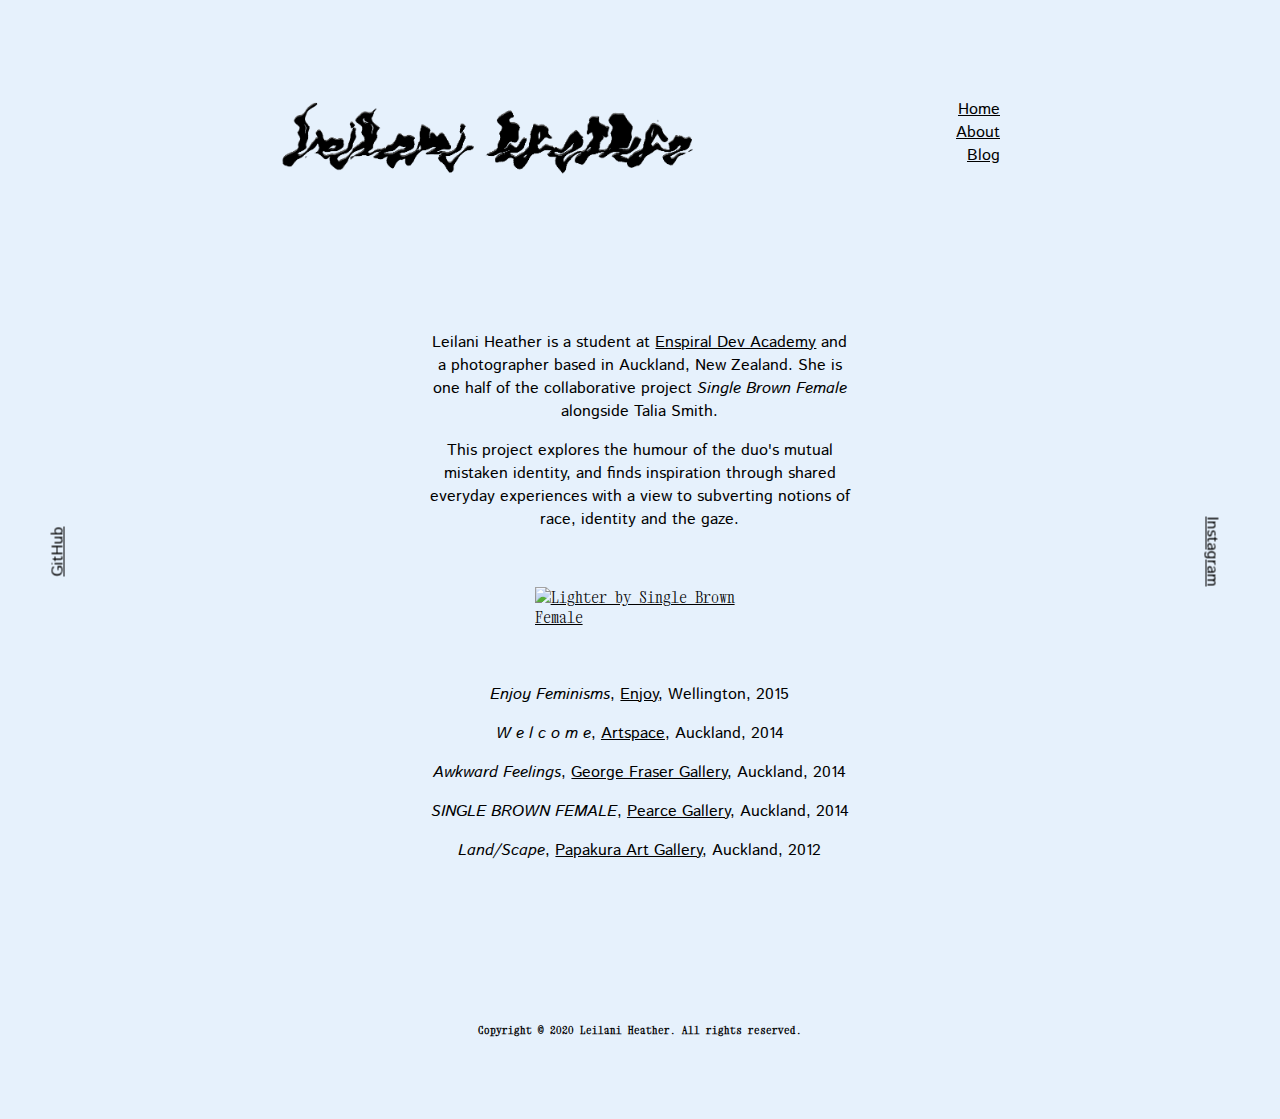
==== about.html @ 21ab0b56 "Make blog" ====
<!-- This is my portfolio and blog site -->
<!DOCTYPE HTML>
<html lang = "en">
<html>
    <head>
      <meta charset = "UTF-8" />

<!-- This is my CSS and Google Fonts information -->

      <link rel="stylesheet" href="styles/main.css">
      <link rel="preconnect" href="https://fonts.gstatic.com">
      <link href="https://fonts.googleapis.com/css2?family=Xanh+Mono&display=swap" rel="stylesheet">
      <link rel="preconnect" href="https://fonts.gstatic.com">
      <link href="https://fonts.googleapis.com/css2?family=Istok+Web&display=swap" rel="stylesheet">
      <title>Leilani Heather | About</title>
  </head>

<!-- This is the top navigation of my site -->

  <body>
    <div class="grid">
      <div class="row">
        <div class="col-6"><a href="index.html"><img class="logo" src="assets/logo-blk.png" alt="Logo"></a></div>
          <div class="col-6">
          <ul class="nav-menu">
              <li><a href="index.html">Home</a></li>
              <li><a href="about.html">About</a></li>
              <li><a href="blog.html">Blog</a></li>
            </ul>
        </div>
      </div>
  </div>

 <!-- This is the side bar of my about page -->

<div id="contents">
  <div id="sidebar1">
    <div class="col-1">
      <a href="https://github.com/leilani-heather"><span>GitHub</span></a>
  </div>
 </div>

 <div id="sidebar2">
  <div class="col-1">
    <a href="http://instagram.com/ioanaleilani">
      <span>Instagram</span></a>
  </div>
</div>

<!-- This is the main contents of my about page -->
<div class="row">

  <div class="col-4"></div>
    <div class="col-4">
      <br><br>
      <br><br>
      <p>Leilani Heather is a student at <a href="https://devacademy.co.nz/">Enspiral Dev Academy</a> and a photographer based in Auckland, New Zealand. She is one half of the collaborative project <em>Single Brown Female</em> alongside Talia Smith.</p>
      <p>This project explores the humour of the duo's mutual mistaken identity, and finds inspiration through shared everyday experiences with a view to subverting notions of race, identity and the gaze.</p>
      <br><br>
      <a href="https://www.instagram.com/singlebrownfemale/"><img class="bg" src="assets/SBF.gif" alt="Lighter by Single Brown Female"></a>
      <br><br>
      <p><em>Enjoy Feminisms</em>, <a href="http://enjoy.org.nz/enjoy-feminisms">Enjoy</a>, Wellington, 2015</p>
      <p><em>W e l c o m e</em>, <a href="https://artspace-aotearoa.nz/reading-room/in-response-to-the-exhibition-w-e-l-c-o-m-e-curated-by-ahilapalapa-rands-at-artspace-septemberoctober-2014">Artspace</a>, Auckland, 2014</p>
      <p><em>Awkward Feelings</em>, <a href="http://artsdiary.co.nz/bt53/1447/11.html">George Fraser Gallery</a>, Auckland, 2014</p>
      <p><em>SINGLE BROWN FEMALE</em>, <a href="https://www.whitecliffe.ca/pearce/">Pearce Gallery</a>, Auckland, 2014</p>
      <p><em>Land/Scape</em>, <a href="https://www.aucklandartgallery.com/page/papakura-art-gallery?q=%2Fpage%2Fpapakura-art-gallery">Papakura Art Gallery</a>, Auckland, 2012</p>
    </div>
  <div class="col-4"></div>
</div>
      
 <!-- This is the footer of my about page -->      

 <div class="row">
    <div class="col-12"><h6 class="footer">Copyright © 2020 Leilani Heather. All rights reserved.</h6>
    </div>
  </div>

<!-- This is the end of my about page -->  
  
  </body>
</html>
---- styles/main.css ----
/* Main styling */
* {
  -webkit-box-sizing: border-box;
  -moz-box-sizing: border-box;
  -ms-box-sizing: border-box;
  box-sizing: border-box;
  cursor: crosshair;
}

html {
  font-family: 'Xanh Mono', monospace;
  font-size: 16px;
  color: #000000;
  background-color: #e6f1fc;
  }

h1, h2, h3, h4, h5, h6 {
  font-family: 'Xanh Mono', monospace;
  color: #000000;
  }

p, span, button {
  font-family: 'Istok Web', sans-serif;
  color: #000000;
  text-align: center;
  display: block;
  margin-left: auto;
  margin-right: auto;
}

ul li {
  list-style-type: none;
  font-family: 'Istok Web', sans-serif;
  text-decoration: underline;
  color: #000000;
  text-align: right;
}

/* links */

a:link {
  text-decoration: underline;
  color: #000000;
}

a:hover {
  text-decoration: underline;
  color: #000000;
}

a:active {
  text-decoration: underline;
  color: #000000;
}

a:visited {
  text-decoration: underline;
  color: #000000;
}


/* Blog Index Page Styling */

p.blog-index-preview-text {
  display: block;
  margin-left: auto;
  margin-right: auto;
  padding-left: 20%;
  padding-right: 20%;
}

h2.blog-index-title {
  text-align: center;
}

h5.blog-index-category {
  text-align: center;
  
}

h5.blog-index-readmore {
  text-align: center;
}

/* Gif Styling */

#moving-image {
  max-width: 50%;
  margin-top: 10%;
  margin-left: auto;
  margin-right: auto;
  margin-bottom: 0%;
  text-align: center;
}

/* Master Image Styling */

img.blog-index-img-1 {
  max-width: 60%;
  display: block;
  margin-top: 20%;
  margin-left: auto;
  margin-right: auto;
  margin-bottom: 10%;
}

img.blog-index-img-2 {
  max-width: 60%;
  display: block;
  margin-top: 60%;
  margin-left: auto;
  margin-right: auto;
  margin-bottom: 10%;
  }

img.blog-index-img-3 {
  max-width: 60%;
  display: block;
  margin-top: 0%;
  margin-left: auto;
  margin-right: auto;
  margin-bottom: 10%;
    }

img.blog-index-img-4 {
    max-width: 60%;
    display: block;
    margin-top: 40%;
    margin-left: auto;
    margin-right: auto;
    margin-bottom: 10%;
      }

/* Blog Entry Page Styling */

p.blog-post-preview-text {

  text-align: center;
  display: block;
  margin-top: 0%;
  margin-left: 0%;
  margin-right: 30%;
}

p.blog-post-text {

  display: block;
  text-align: center;
  margin-top: 5%;
  margin-left: 0%;
  margin-right: 30%;
} 

p.blog-post-text {

  display: block;
  text-align: center;
  margin-top: 5%;
  margin-left: 0%;
  margin-right: 30%;
} 

p.strong-text {
  font-weight: bold;
  display: block;
  text-align: center;
  margin-top: 5%;
  margin-left: 0%;
  margin-right: 30%;
} 

h2.blog-post-title {
  
  display: block;
  text-align: center;
  margin-top: 0%;
  margin-left: 0%;
  margin-right: 30%;
}


h5.blog-post-category {
  
  display: block;
  text-align: center;
  margin-top: 10%;
  margin-left: 0%;
  margin-right: 30%;
}

h5.blog-post-readmore {

  display: block;
  text-align: center;
  margin-top: 10%;
  margin-left: 0%;
  margin-right: 30%;
}

/* Index Home Page Styling*/

img.bg {
  background-image: url("assets/jantar-mantar-jaipur.jpg");
  max-width: 50%;
  display: block;
  margin-top: 0%;
  margin-left: auto;
  margin-right: auto;
  margin-bottom: 0%;
}

/* Column Styling */

.grid {
  margin: 0 auto;
  max-width: 1200px;
  width: 100%;
}

.row {
  width: 100%;
  margin-bottom: 20px;
  display: flex;
}

.col-1 {
  width: 8.33%;
}

.col-2 {
  width: 16.66%;
}

.col-3 {
  width: 25%;
}

.col-4 {
  width: 33.33%;
}

.col-5 {
  width: 41.66%;
}

.col-6 {
  width: 50%;
}

.col-7 {
  width: 58.33%;
}

.col-8 {
  width: 66.66%;
}

.col-9 {
  width: 75%;
}

.col-10 {
  width: 83.33%;
}

.col-11 {
  width: 91.66%;
}

.col-12 {
  width: 100%;
}

/* Top Navigation Styling */

.logo {
  max-width: 70%;
  margin-left: 40%;
  margin-top: 15%;
}

.nav-menu {
  float: right;
  text-align: right;
  margin-right: 40%;
  margin-top: 15%;
}

/* Footer Navigation Styling */

h6.footer {
  text-align: center;
  margin-top: 10%;
  margin-bottom: 5%;
}

/* Double Sidebar Navigation Styling */
/* Unsure what to put into these? */

 #contents {
  }

  #mainContents {
  }

#sidebar1 {
float: left;
position: -webkit-sticky;
position: sticky;
top: 60%;
transform: rotate(270deg);
margin-left: 2%;
margin-right: auto;
}

#sidebar2 {
  float: right;
  position: -webkit-sticky;
  position: sticky;
  top: 60%;
  transform: rotate(90deg);
  margin-left: auto;
  margin-right: 2%;
}

/* Youtube Videos */

.youtube-video {
  display: block;
  margin-left: auto;
  margin-right: auto;

}
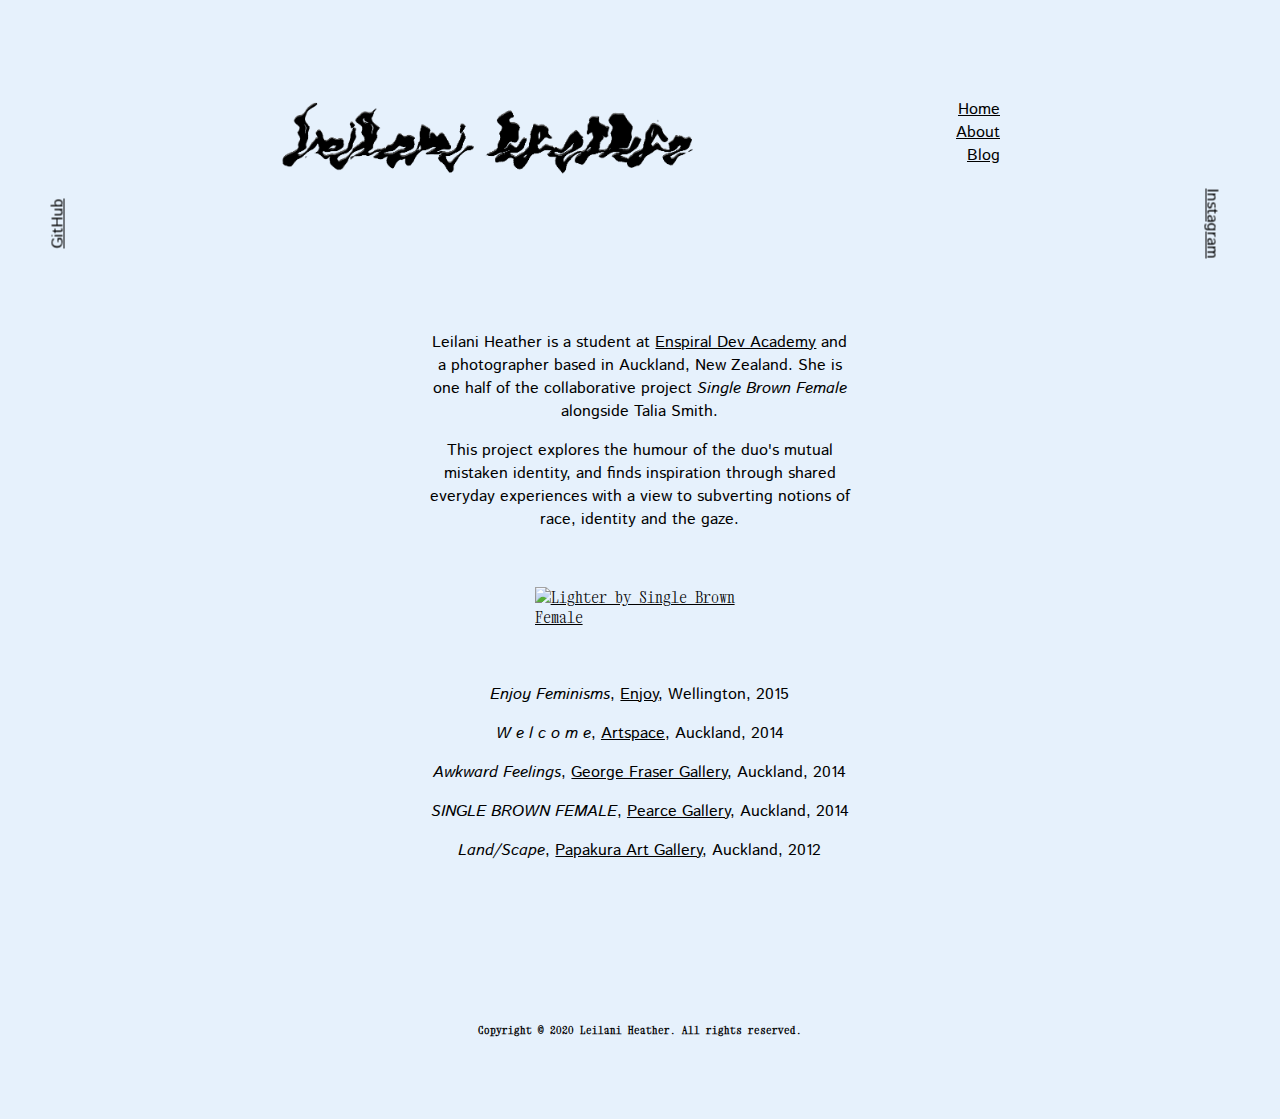
==== commit fc61a8b1: "Update code readability" ====
--- a/about.html
+++ b/about.html
@@ -2,80 +2,102 @@
 <!DOCTYPE HTML>
 <html lang = "en">
 <html>
-    <head>
-      <meta charset = "UTF-8" />
+<head>
+  <meta charset = "UTF-8" />
 
 <!-- This is my CSS and Google Fonts information -->
 
-      <link rel="stylesheet" href="styles/main.css">
-      <link rel="preconnect" href="https://fonts.gstatic.com">
-      <link href="https://fonts.googleapis.com/css2?family=Xanh+Mono&display=swap" rel="stylesheet">
-      <link rel="preconnect" href="https://fonts.gstatic.com">
-      <link href="https://fonts.googleapis.com/css2?family=Istok+Web&display=swap" rel="stylesheet">
-      <title>Leilani Heather | About</title>
-  </head>
+  <link rel="stylesheet" href="styles/main.css">
+  <link rel="preconnect" href="https://fonts.gstatic.com">
+  <link href="https://fonts.googleapis.com/css2?family=Xanh+Mono&display=swap" rel="stylesheet">
+  <link rel="preconnect" href="https://fonts.gstatic.com">
+  <link href="https://fonts.googleapis.com/css2?family=Istok+Web&display=swap" rel="stylesheet">
+  <title>Leilani Heather | About</title>
+</head>
 
 <!-- This is the top navigation of my site -->
 
-  <body>
-    <div class="grid">
-      <div class="row">
-        <div class="col-6"><a href="index.html"><img class="logo" src="assets/logo-blk.png" alt="Logo"></a></div>
-          <div class="col-6">
-          <ul class="nav-menu">
-              <li><a href="index.html">Home</a></li>
-              <li><a href="about.html">About</a></li>
-              <li><a href="blog.html">Blog</a></li>
-            </ul>
-        </div>
+<body>
+  <div class="grid">
+    <div class="row">
+      <div class="col-6"><a href="index.html"><img class="logo" src="assets/logo-blk.png" alt="Logo"></a></div>
+      
+      <div class="col-6">
+        <ul class="nav-menu">
+          <li><a href="index.html">Home</a></li>
+          <li><a href="about.html">About</a></li>
+          <li><a href="blog.html">Blog</a></li>
+        </ul>
       </div>
+    </div>
   </div>
 
- <!-- This is the side bar of my about page -->
+<!-- This is the side bar of my about page -->
 
-<div id="contents">
-  <div id="sidebar1">
-    <div class="col-1">
-      <a href="https://github.com/leilani-heather"><span>GitHub</span></a>
+  <div id="contents">
+    <div id="sidebar1">
+      <div class="col-1">
+        <a href="https://github.com/leilani-heather"><span>GitHub</span></a>
+      </div>
+    </div>
+
+    <div id="sidebar2">
+      <div class="col-1">
+        <a href="http://instagram.com/ioanaleilani"><span>Instagram</span></a>
+      </div>
+    </div>
   </div>
- </div>
-
- <div id="sidebar2">
-  <div class="col-1">
-    <a href="http://instagram.com/ioanaleilani">
-      <span>Instagram</span></a>
-  </div>
-</div>
 
 <!-- This is the main contents of my about page -->
-<div class="row">
+  
+  <div class="row">
+    <div class="col-4">
+    </div>
+    <div class="col-4">
+      <br><br><br><br>
+      <p>
+        Leilani Heather is a student at <a href="https://devacademy.co.nz/">Enspiral Dev Academy</a> and a photographer based in Auckland, New Zealand.
+        She is one half of the collaborative project <em>Single Brown Female</em> alongside Talia Smith.
+      </p>
+      <p>
+        This project explores the humour of the duo's mutual mistaken identity, and finds inspiration through shared everyday experiences with a view to
+        subverting notions of race, identity and the gaze.
+      </p>
 
-  <div class="col-4"></div>
-    <div class="col-4">
-      <br><br>
-      <br><br>
-      <p>Leilani Heather is a student at <a href="https://devacademy.co.nz/">Enspiral Dev Academy</a> and a photographer based in Auckland, New Zealand. She is one half of the collaborative project <em>Single Brown Female</em> alongside Talia Smith.</p>
-      <p>This project explores the humour of the duo's mutual mistaken identity, and finds inspiration through shared everyday experiences with a view to subverting notions of race, identity and the gaze.</p>
       <br><br>
       <a href="https://www.instagram.com/singlebrownfemale/"><img class="bg" src="assets/SBF.gif" alt="Lighter by Single Brown Female"></a>
       <br><br>
-      <p><em>Enjoy Feminisms</em>, <a href="http://enjoy.org.nz/enjoy-feminisms">Enjoy</a>, Wellington, 2015</p>
-      <p><em>W e l c o m e</em>, <a href="https://artspace-aotearoa.nz/reading-room/in-response-to-the-exhibition-w-e-l-c-o-m-e-curated-by-ahilapalapa-rands-at-artspace-septemberoctober-2014">Artspace</a>, Auckland, 2014</p>
-      <p><em>Awkward Feelings</em>, <a href="http://artsdiary.co.nz/bt53/1447/11.html">George Fraser Gallery</a>, Auckland, 2014</p>
-      <p><em>SINGLE BROWN FEMALE</em>, <a href="https://www.whitecliffe.ca/pearce/">Pearce Gallery</a>, Auckland, 2014</p>
-      <p><em>Land/Scape</em>, <a href="https://www.aucklandartgallery.com/page/papakura-art-gallery?q=%2Fpage%2Fpapakura-art-gallery">Papakura Art Gallery</a>, Auckland, 2012</p>
+
+      <p>
+        <em>Enjoy Feminisms</em>, <a href="http://enjoy.org.nz/enjoy-feminisms">Enjoy</a>, Wellington, 2015
+      </p>
+      <p>
+        <em>W e l c o m e</em>, <a href="https://artspace-aotearoa.nz/reading-room/in-response-to-the-exhibition-w-e-l-c-o-m-e-curated-by-ahilapalapa-rands-at-artspace-septemberoctober-2014">Artspace</a>, Auckland, 2014
+      </p>
+      <p>
+        <em>Awkward Feelings</em>, <a href="http://artsdiary.co.nz/bt53/1447/11.html">George Fraser Gallery</a>, Auckland, 2014
+      </p>
+      <p>
+        <em>SINGLE BROWN FEMALE</em>, <a href="https://www.whitecliffe.ca/pearce/">Pearce Gallery</a>, Auckland, 2014
+      </p>
+      <p>
+        <em>Land/Scape</em>, <a href="https://www.aucklandartgallery.com/page/papakura-art-gallery?q=%2Fpage%2Fpapakura-art-gallery">Papakura Art Gallery</a>, Auckland, 2012
+      </p>
+
     </div>
-  <div class="col-4"></div>
-</div>
+    <div class="col-4">
+    </div>
+  </div>
       
  <!-- This is the footer of my about page -->      
 
- <div class="row">
-    <div class="col-12"><h6 class="footer">Copyright © 2020 Leilani Heather. All rights reserved.</h6>
+  <div class="row">
+    <div class="col-12">
+      <h6 class="footer">Copyright © 2020 Leilani Heather. All rights reserved.</h6>
     </div>
   </div>
 
 <!-- This is the end of my about page -->  
   
-  </body>
+</body>
 </html>--- a/styles/main.css
+++ b/styles/main.css
@@ -131,6 +131,10 @@
     margin-bottom: 10%;
       }
 
+img.blog-body-img {
+  max-width: 40%;
+}
+
 /* Blog Entry Page Styling */
 
 p.blog-post-preview-text {
@@ -330,4 +334,22 @@
   margin-left: auto;
   margin-right: auto;
 
+}
+
+/* Blog Dropdown Menu */
+
+.blog-index-dropdown {
+  overflow: hidden;
+}
+
+/* Dropdown button */
+.dropdown .dropdown-button {
+  font-size: 16px;
+  border: none;
+  outline: none;
+  color: white;
+  padding: 14px 16px;
+  background-color: inherit;
+  font-family: inherit; /* Important for vertical align on mobile phones */
+  margin: 0; /* Important for vertical align on mobile phones */
 }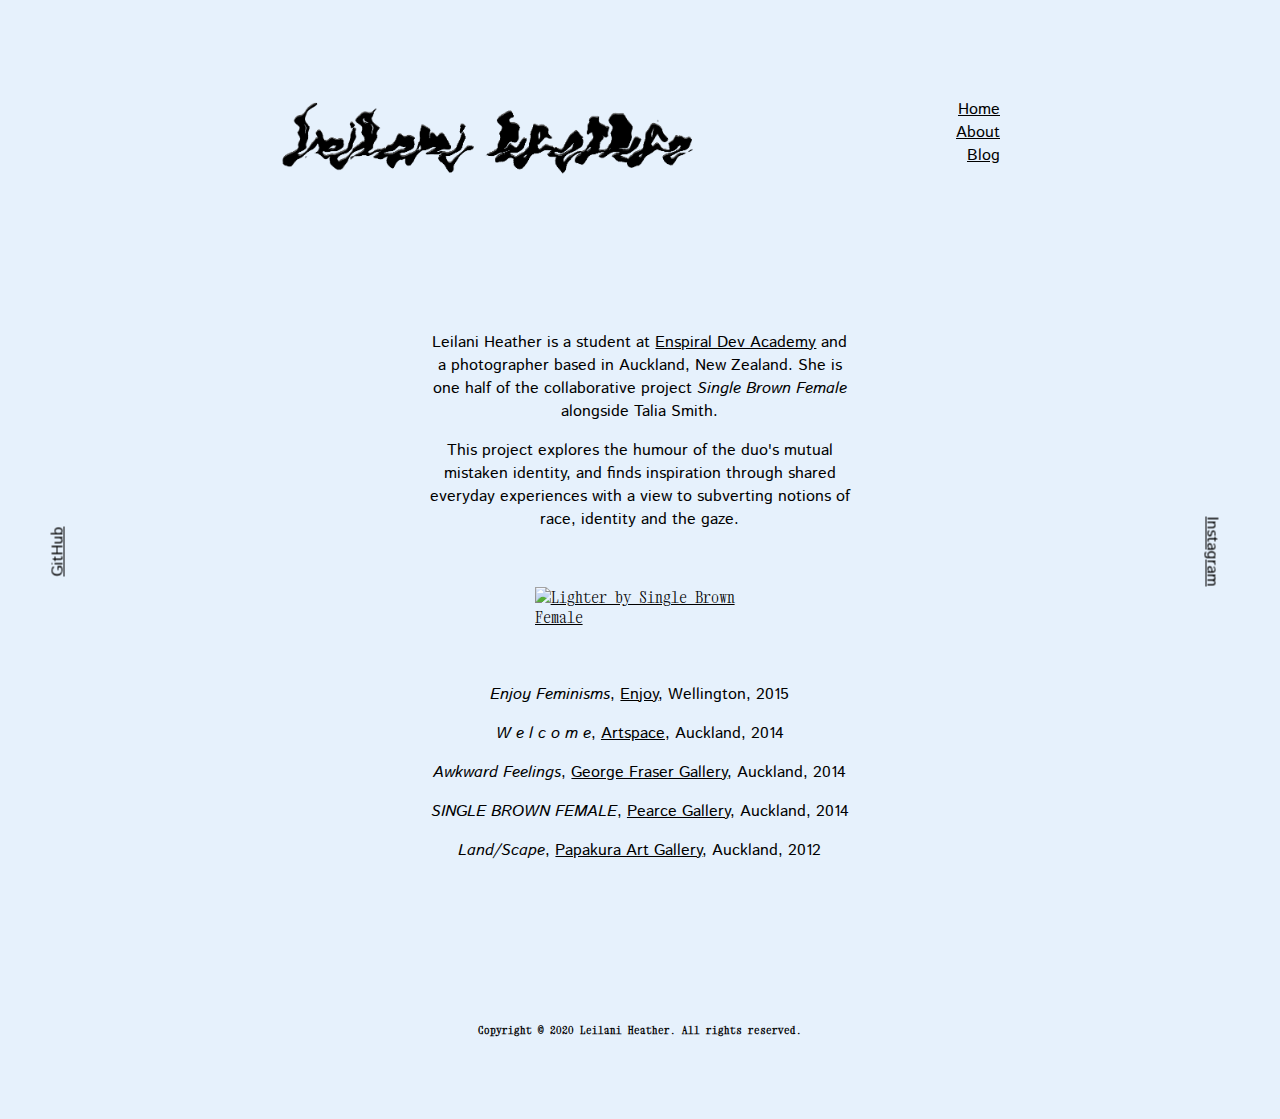
==== commit f88557f2: "Update sidebar link formatting" ====
--- a/about.html
+++ b/about.html
@@ -46,7 +46,7 @@
         <a href="http://instagram.com/ioanaleilani"><span>Instagram</span></a>
       </div>
     </div>
-  </div>
+  
 
 <!-- This is the main contents of my about page -->
   
